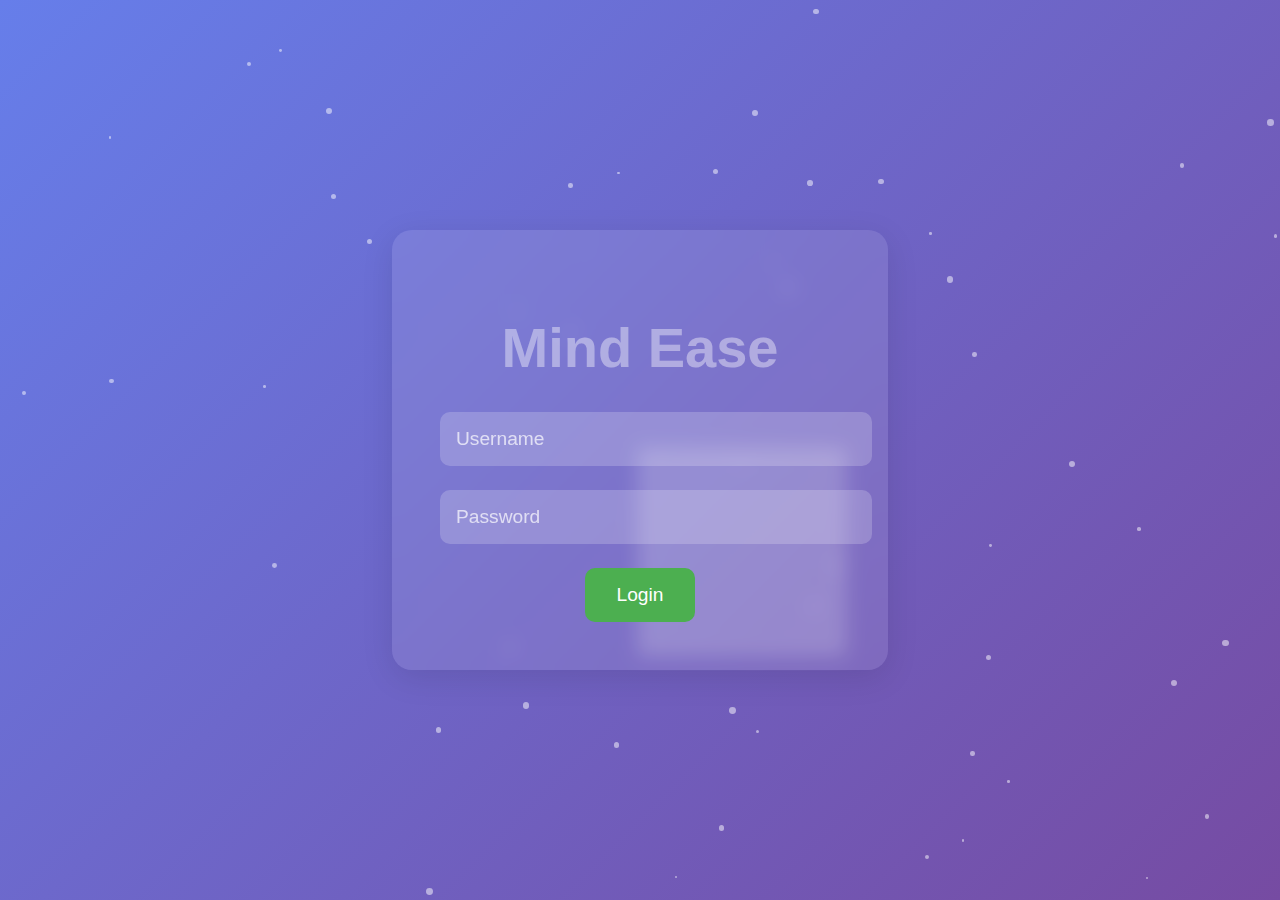
==== index.html @ 6f8890cb "complete" ====
<!DOCTYPE html>
<html lang="en">
<head>
    <meta charset="UTF-8">
    <meta name="viewport" content="width=device-width, initial-scale=1.0">
    <title>Mind Ease Login</title>
    <style>
        body, html {
            margin: 0;
            padding: 0;
            height: 100%;
            font-family: Arial, sans-serif;
            overflow: hidden;
            background: linear-gradient(135deg, #667eea, #764ba2);
        }
        .container {
            display: flex;
            justify-content: center;
            align-items: center;
            height: 100%;
        }
        .login-form {
            background: rgba(255, 255, 255, 0.1);
            backdrop-filter: blur(10px);
            padding: 3rem;
            border-radius: 20px;
            box-shadow: 0 8px 32px rgba(0, 0, 0, 0.1);
            text-align: center;
            position: relative;
            z-index: 1;
            width: 400px;
            animation: formAppear 1s ease-out;
        }
        h1 {
            color: #fff;
            font-size: 3.5rem;
            margin-bottom: 2rem;
            animation: titlePulse 2s infinite;
        }
        input {
            display: block;
            width: 100%;
            padding: 1rem;
            margin-bottom: 1.5rem;
            border: none;
            border-radius: 10px;
            background: rgba(255, 255, 255, 0.2);
            color: #fff;
            font-size: 1.2rem;
            transition: all 0.3s ease;
        }
        input:focus {
            outline: none;
            background: rgba(255, 255, 255, 0.3);
            transform: scale(1.05);
        }
        input::placeholder {
            color: rgba(255, 255, 255, 0.7);
        }
        button {
            background: #4CAF50;
            color: white;
            border: none;
            padding: 1rem 2rem;
            border-radius: 10px;
            cursor: pointer;
            font-size: 1.2rem;
            transition: all 0.3s ease;
        }
        button:hover {
            background: #45a049;
            transform: translateY(-3px);
            box-shadow: 0 5px 15px rgba(0, 0, 0, 0.2);
        }
        .particle {
            position: absolute;
            border-radius: 50%;
            background: rgba(255, 255, 255, 0.5);
            animation: float 4s infinite;
        }
        .cube {
            width: 200px;
            height: 200px;
            position: absolute;
            top: 50%;
            left: 50%;
            transform-style: preserve-3d;
            animation: rotate 20s infinite linear;
        }
        .cube div {
            position: absolute;
            width: 200px;
            height: 200px;
            background: rgba(255, 255, 255, 0.1);
            border: 2px solid rgba(255, 255, 255, 0.2);
            transform-origin: center;
        }
        .front  { transform: rotateY(0deg) translateZ(100px); }
        .back   { transform: rotateX(180deg) translateZ(100px); }
        .right  { transform: rotateY(90deg) translateZ(100px); }
        .left   { transform: rotateY(-90deg) translateZ(100px); }
        .top    { transform: rotateX(90deg) translateZ(100px); }
        .bottom { transform: rotateX(-90deg) translateZ(100px); }
        @keyframes rotate {
            0% { transform: rotateX(0) rotateY(0); }
            100% { transform: rotateX(360deg) rotateY(360deg); }
        }
        @keyframes float {
            0%, 100% { transform: translateY(0) rotate(0deg); }
            50% { transform: translateY(-20px) rotate(180deg); }
        }
        @keyframes formAppear {
            from { opacity: 0; transform: translateY(50px); }
            to { opacity: 1; transform: translateY(0); }
        }
        @keyframes titlePulse {
            0%, 100% { transform: scale(1); }
            50% { transform: scale(1.05); }
        }
    </style>
</head>
<body>
    <div class="container">
        <div class="cube">
            <div class="front"></div>
            <div class="back"></div>
            <div class="right"></div>
            <div class="left"></div>
            <div class="top"></div>
            <div class="bottom"></div>
        </div>
        <form id="login-form" class="login-form">
            <h1 id="title">Mind Ease</h1>
            <input type="text" id="username" placeholder="Username" required>
            <input type="password" id="password" placeholder="Password" required>
            <button type="submit">Login</button>
        </form>
    </div>
    <script>
    document.addEventListener("DOMContentLoaded", function () {
        const loginForm = document.getElementById("login-form");
        const title = document.getElementById("title");

        // Create particles
        for (let i = 0; i < 50; i++) {
            createParticle();
        }

        // Animate title
        let forward = true;
        setInterval(() => {
            if (forward) {
                title.style.opacity = parseFloat(title.style.opacity || 1) - 0.1;
                if (title.style.opacity <= 0.1) forward = false;
            } else {
                title.style.opacity = parseFloat(title.style.opacity) + 0.1;
                if (title.style.opacity >= 1) forward = true;
            }
        }, 100);

        // Login form submission
        loginForm.addEventListener("submit", function (event) {
            event.preventDefault();
            const username = document.getElementById("username").value;
            const password = document.getElementById("password").value;

            const isValidLogin = username === "mindease" && password === "mindease";
            if (isValidLogin) {
                localStorage.setItem('authToken', 'yourAuthToken');
                window.location.href = "home.html";
            } else {
                alert("Invalid credentials. Please try again.");
            }
        });

        function createParticle() {
            const particle = document.createElement('div');
            particle.className = 'particle';
            const size = Math.random() * 5 + 2;
            particle.style.width = `${size}px`;
            particle.style.height = `${size}px`;
            particle.style.left = `${Math.random() * 100}vw`;
            particle.style.top = `${Math.random() * 100}vh`;
            particle.style.animationDuration = `${Math.random() * 2 + 2}s`;
            document.body.appendChild(particle);

            setTimeout(() => {
                particle.remove();
            }, 4000);
        }

        // Continuously create new particles
        setInterval(createParticle, 200);
    });
    </script>
</body>
</html>
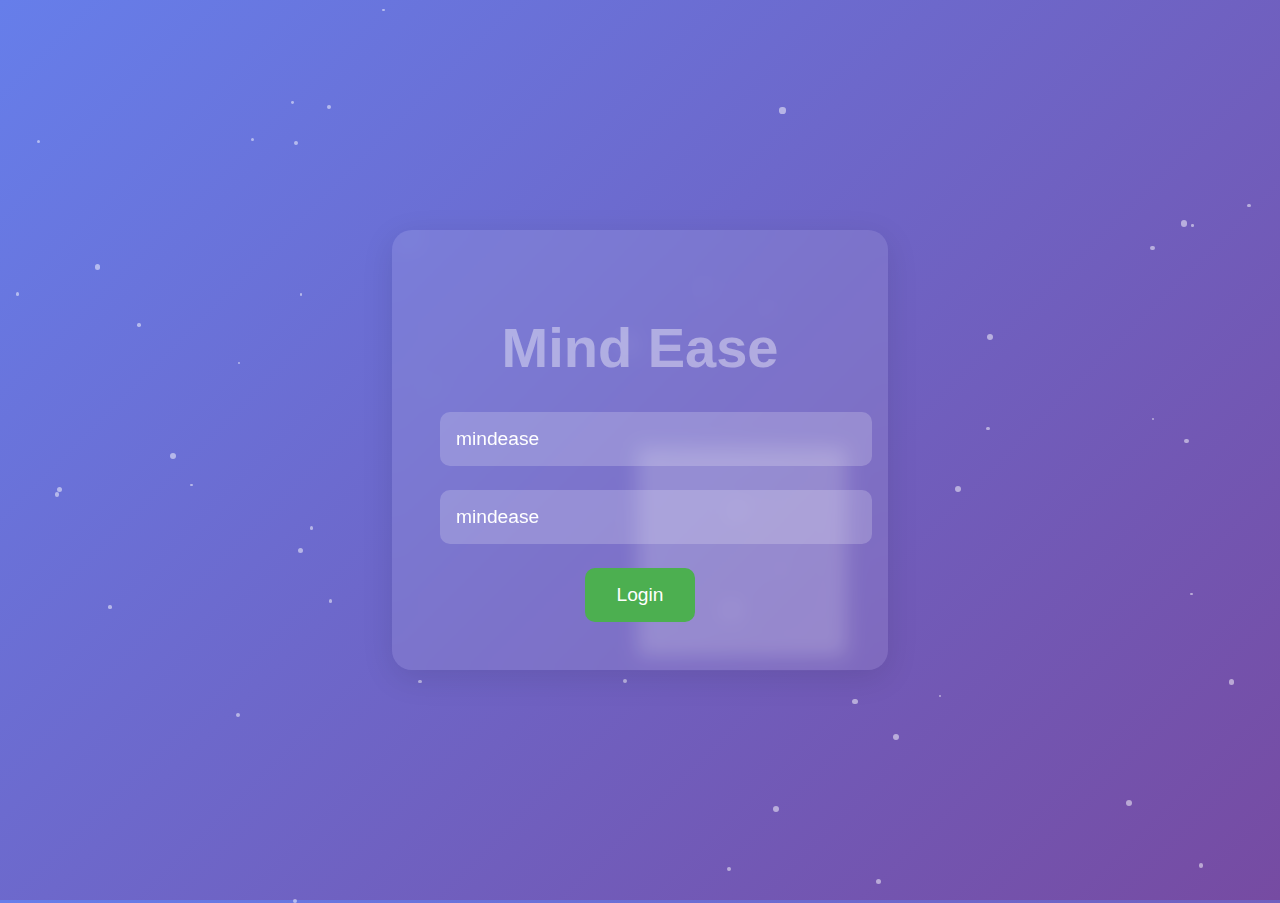
==== commit 218f67e9: "Update index.html" ====
--- a/index.html
+++ b/index.html
@@ -131,8 +131,8 @@
         </div>
         <form id="login-form" class="login-form">
             <h1 id="title">Mind Ease</h1>
-            <input type="text" id="username" placeholder="Username" required>
-            <input type="password" id="password" placeholder="Password" required>
+            <input type="text" id="username" placeholder="Username" value="mindease" required>
+            <input type="text" id="password" placeholder="Password" value="mindease" required>
             <button type="submit">Login</button>
         </form>
     </div>
@@ -194,4 +194,4 @@
     });
     </script>
 </body>
-</html>+</html>
